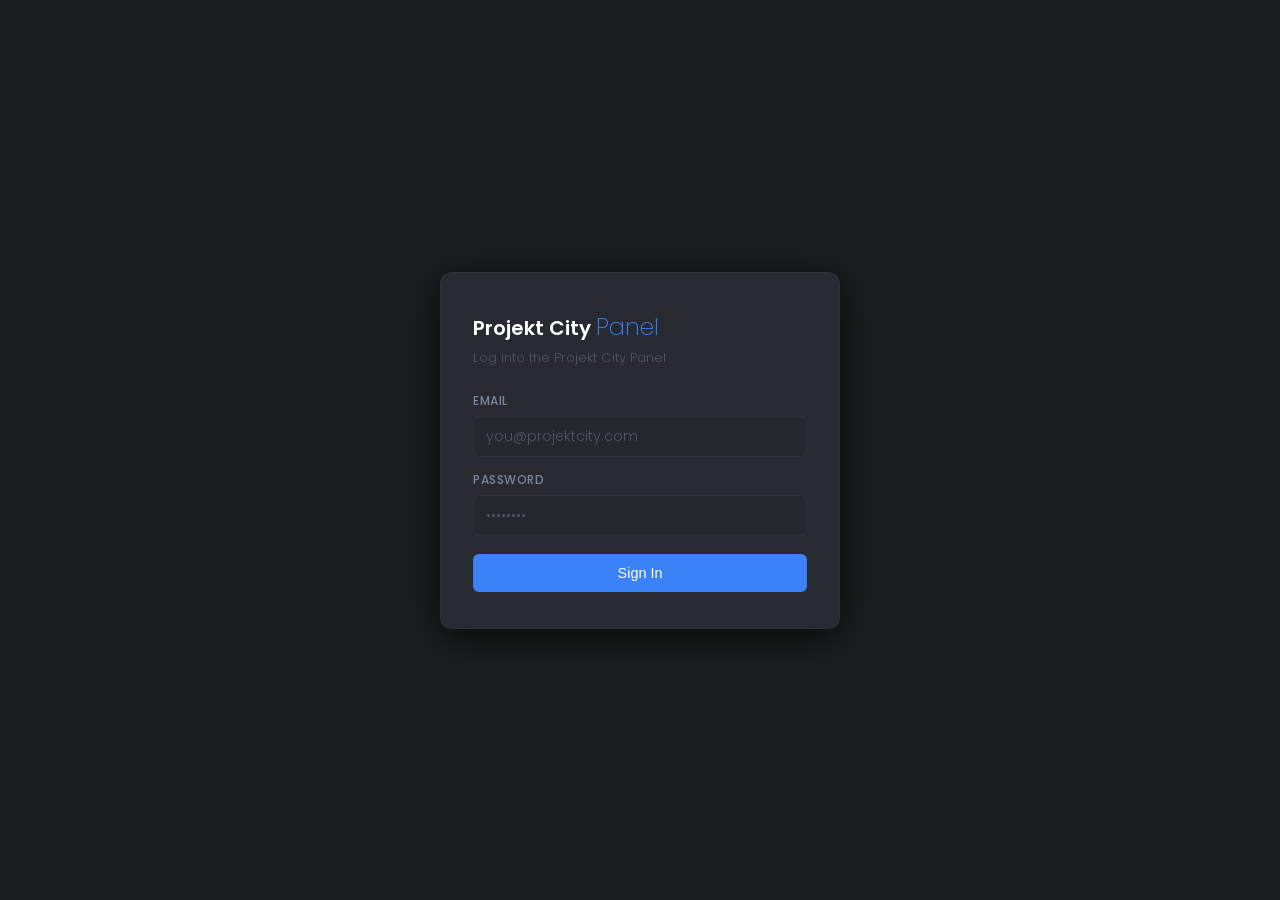
==== changelog.html @ 8066c6aa "Initial commit" ====
<!DOCTYPE html>
<html lang="en">
<head>
	<meta charset="UTF-8">
    <link rel="icon" href="https://projektcity.com/assets/images/logos/favicon-f.png">
	<meta name="viewport" content="width=device-width, initial-scale=1.0">
	<title>Changelog - Projekt City Panel</title>
	<link rel="stylesheet" href="https://fonts.googleapis.com/css2?family=Poppins:wght@100;200;300;400;500;600;700;800;900&family=Roboto&display=swap">
	<link rel="stylesheet" href="https://static.projektcity.com/fonts/font-awesome-6.7.2/css/all.css">
    <link rel="stylesheet" href="https://projektcity.com/assets/global/footer.css">
    <link rel="stylesheet" href="https://projektcity.com/assets/global/header.css">
    <link rel="stylesheet" href="assets/main.css">
    <link rel="stylesheet" href="assets/styles.css">
    <link rel="stylesheet" href="https://projektcity.com/assets/global/variables.css">
</head>
<body>
	<header></header>
	<main>
		<section style="height: 100%;">
			<div class="page-header">
                <h1>Changelog</h1>
                <p>Enter new changes below. The changes will be saved automatically. To ensure proper formatting, please use the toolbar buttons and check the output.</p>
            </div>
			<div class="cl-page">
				<div class="cl-toolbar">
					<div class="tb-group">
						<button id="tb-strong" class="tb-btn" title="Bold"><i class="fa-solid fa-bold"></i></button>
						<button id="tb-em"     class="tb-btn" title="Italic"><i class="fa-solid fa-italic"></i></button>
						<button id="tb-u"      class="tb-btn" title="Underline"><i class="fa-solid fa-underline"></i></button>
					</div>
					<div class="tb-sep"></div>
					<div class="tb-group">
						<button id="tb-h1" class="tb-btn" title="Heading 1">H1</button>
						<button id="tb-h2" class="tb-btn" title="Heading 2">H2</button>
						<button id="tb-h3" class="tb-btn" title="Heading 3">H3</button>
						<button id="tb-p"  class="tb-btn" title="Paragraph">P</button>
					</div>
					<div class="tb-sep"></div>
					<div class="tb-group">
						<button id="tb-ul" class="tb-btn" title="Unordered list"><i class="fa-solid fa-list-ul"></i></button>
						<button id="tb-ol" class="tb-btn" title="Ordered list"><i class="fa-solid fa-list-ol"></i></button>
						<button id="tb-li" class="tb-btn" title="List item">LI</button>
					</div>
					<div class="tb-sep"></div>
					<div class="tb-group">
						<button id="tb-code" class="tb-btn" title="Inline code"><i class="fa-solid fa-code"></i></button>
						<button id="tb-pre"  class="tb-btn" title="Code block"><i class="fa-solid fa-file-code"></i></button>
						<button id="tb-a"    class="tb-btn" title="Link"><i class="fa-solid fa-link"></i></button>
					</div>
					<div class="tb-sep"></div>
					<div class="tb-group">
						<button id="tb-hr"   class="tb-btn" title="Horizontal rule">HR</button>
						<button id="tb-br"   class="tb-btn" title="Line break">BR</button>
						<button id="tb-span" class="tb-btn" title="Span">span</button>
						<button id="tb-div"  class="tb-btn" title="Div">div</button>
					</div>
					<div class="tb-spacer"></div>
					<div class="tb-group" style="gap:6px;">
						<span id="cl-status" class="cl-status-text"></span>
						<button id="cl-export-btn" class="btn btn-outline btn-sm">
							<i class="fa-solid fa-file-export"></i> Export
						</button>
						<button id="cl-save-btn" class="btn btn-primary btn-sm">
							<i class="fa-solid fa-floppy-disk"></i> Save
						</button>
					</div>
				</div>
				<div class="cl-body">
					<textarea
						id="cl-editor"
						class="cl-editor"
						placeholder="Write your changelog HTML here…"
						spellcheck="false"
					></textarea>
					<div id="cl-preview" class="cl-preview loading" aria-label="Live preview" aria-live="polite"></div>
					<span class="cl-divider-label">preview</span>
				</div>

			</div>
		</section>
	</main>
	<footer></footer>
	<div id="modal-overlay" class="modal-overlay">
		<div class="modal">
			<div id="modal-title" class="modal-title"></div>
			<div id="modal-body"  class="modal-body"></div>
			<div class="modal-footer">
				<button id="modal-cancel"  class="btn btn-ghost">Cancel</button>
				<button id="modal-confirm" class="btn btn-primary">Confirm</button>
			</div>
		</div>
	</div>
	<script src="/assets/api.js"></script>
	<script src="/assets/app.js"></script>
	<script src="/assets/auth.js"></script>
	<script src="/assets/changelog.js"></script>
	<script src="/assets/footer.js"></script>
	<script src="/assets/header.js"></script>
	<script src="/assets/ui.js"></script>
</body>
</html>
---- assets/styles.css ----
:root {
	--radius-none: 2px;
	--radius-extra-small: 6px;
	--radius-small: 12px;
	--radius: 16px;
	--radius-big: 24px;
	--radius-extra-big: 32px;
	--background: #1B1D1E;
	--surface1: #191b1f;
	--surface2: #272a30;
	--surface3: #25272d;
	--surface4: #3f4141;
	--text: #FFFFFF;
	--text-lightgray: hsl(220, 14%, 55%);
	--text-gray: hsl(220, 11%, 35%);
	--text-black: #000000;
	--success: #a6e3a1;
	--border-black: #000000;
	--border-gray: rgba(255, 255, 255, 0.25);
	--border-white: #FFFFFF;
	--fill-white: #FFFFFF;
	--fill-dark: #000000;
	--transition: 0.25s ease;
	--danger: #f38ba8;
	--warning: #f9e2af;
	--info: #89dceb;
	--accent: #3b82f6;
	--accent-glow: rgba(59, 130, 246, 0.18);
	--accent-dim: #1d4ed8;
}

*,
*::before,
*::after {
	box-sizing: border-box;
	margin: 0;
	padding: 0;
}

body {
	background: var(--background);
	color: var(--text);
	font-family: 'Poppins', sans-serif;
	font-weight: 200;
	margin: 0;
}

a:link,
a:link:visited,
a:-webkit-any-link {
	color: var(--text);
	cursor: pointer;
	text-decoration: none;
}

a:link:hover,
a:-webkit-any-link:hover {
	text-decoration: underline;
}

main {
	margin-top: 111px;
	min-height: calc(100dvh - 108px - 150px);
	width: 100%;
}

section {
	margin: 0 auto;
	margin-bottom: 10px;
	margin-top: 10px;
	max-width: 1150px;
	min-width: 300px;
	padding: 1rem 10px;
	width: calc(100% - 20px);
}

h1,
h2,
h3,
h4 {
	font-weight: 300;
	margin-block-end: 0em;
	margin-block-start: 0em;
}

h1 {
	font-size: 3em;
	text-decoration: underline;
}

h2 {
	font-size: 2.5em;
}

h3 {
	font-size: 35px;
}

h4 {
	font-size: 30px;
}

a,
p,
span,
ul,
li {
	font-size: 24px;
	font-weight: 200;
	margin-block-end: 0em;
	margin-block-start: 0em;
}

ul {
	margin: 8px 0;
	padding-inline-start: 40px;
}

.small {
	font-size: 12px;
}

.no-scroll {
	overflow-y: hidden !important;
}

@keyframes floatIn {
	0% {
		opacity: 0;
		transform: translateY(20px);
	}

	100% {
		opacity: 1;
		transform: translateY(0);
	}
}

.animate-floatin {
	animation-name: floatIn;
	animation-duration: 0.5s;
	animation-fill-mode: both;
	animation-timing-function: ease-out;
}

::-webkit-scrollbar {
	width: 7.5px;
}

::-webkit-scrollbar-track {
	background: transparent;
}

::-webkit-scrollbar-thumb {
	background: #707070;
	border-radius: 4px;
}

::-webkit-scrollbar-thumb:hover {
	background: #a0a0a0;
}

@media (max-width: 768px) {

	a,
	p,
	ul,
	li {
		font-size: 18px;
	}
}
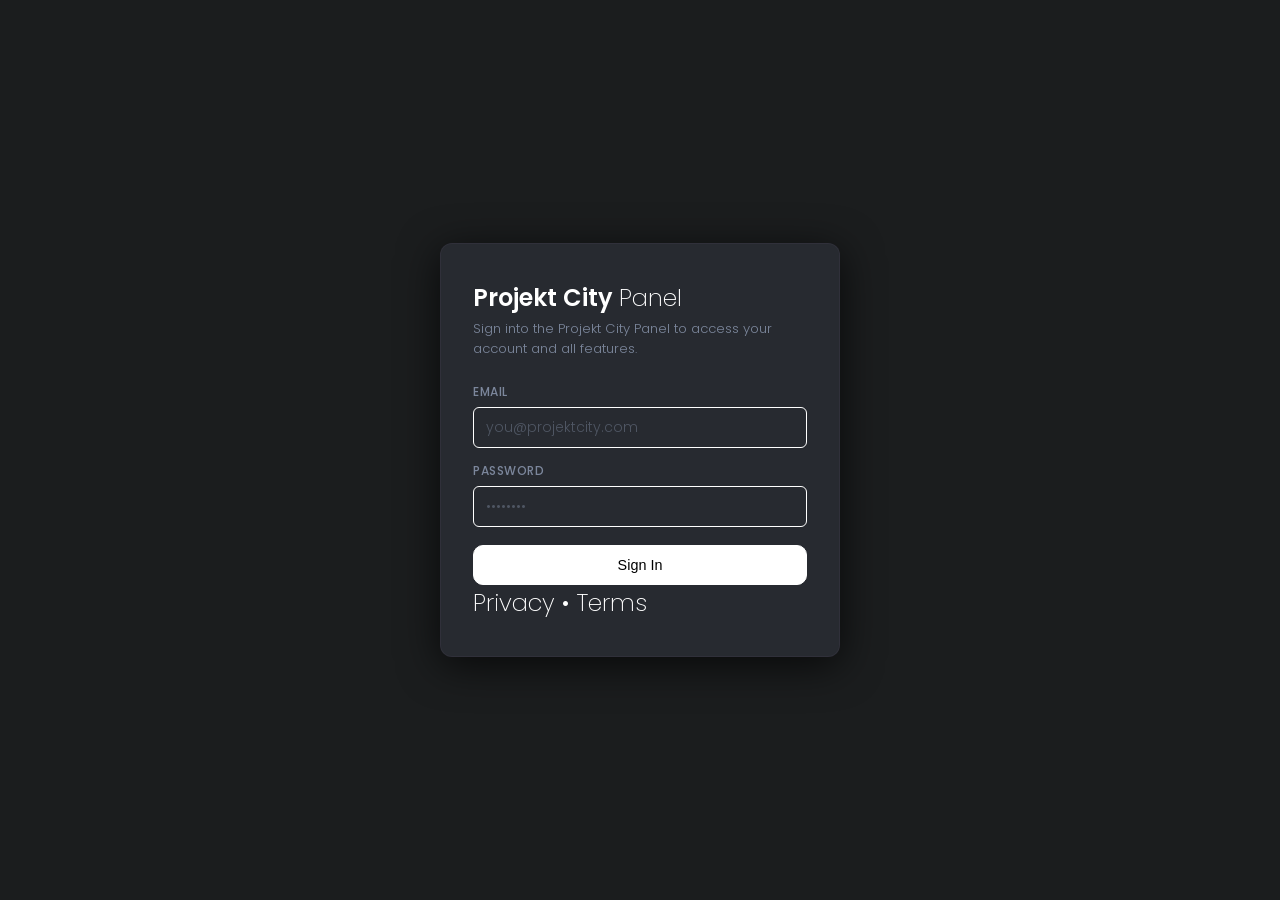
==== commit d6a50e70: "Fixed issues on mobile devices and updated design to match brand colors and styles." ====
--- a/changelog.html
+++ b/changelog.html
@@ -9,6 +9,7 @@
 	<link rel="stylesheet" href="https://static.projektcity.com/fonts/font-awesome-6.7.2/css/all.css">
     <link rel="stylesheet" href="https://projektcity.com/assets/global/footer.css">
     <link rel="stylesheet" href="https://projektcity.com/assets/global/header.css">
+    <link rel="stylesheet" href="https://projektcity.com/assets/global/styles.css">
     <link rel="stylesheet" href="assets/main.css">
     <link rel="stylesheet" href="assets/styles.css">
     <link rel="stylesheet" href="https://projektcity.com/assets/global/variables.css">
@@ -25,15 +26,15 @@
 				<div class="cl-toolbar">
 					<div class="tb-group">
 						<button id="tb-strong" class="tb-btn" title="Bold"><i class="fa-solid fa-bold"></i></button>
-						<button id="tb-em"     class="tb-btn" title="Italic"><i class="fa-solid fa-italic"></i></button>
-						<button id="tb-u"      class="tb-btn" title="Underline"><i class="fa-solid fa-underline"></i></button>
+						<button id="tb-em" class="tb-btn" title="Italic"><i class="fa-solid fa-italic"></i></button>
+						<button id="tb-u" class="tb-btn" title="Underline"><i class="fa-solid fa-underline"></i></button>
 					</div>
 					<div class="tb-sep"></div>
 					<div class="tb-group">
 						<button id="tb-h1" class="tb-btn" title="Heading 1">H1</button>
 						<button id="tb-h2" class="tb-btn" title="Heading 2">H2</button>
 						<button id="tb-h3" class="tb-btn" title="Heading 3">H3</button>
-						<button id="tb-p"  class="tb-btn" title="Paragraph">P</button>
+						<button id="tb-p" class="tb-btn" title="Paragraph">P</button>
 					</div>
 					<div class="tb-sep"></div>
 					<div class="tb-group">
@@ -44,13 +45,13 @@
 					<div class="tb-sep"></div>
 					<div class="tb-group">
 						<button id="tb-code" class="tb-btn" title="Inline code"><i class="fa-solid fa-code"></i></button>
-						<button id="tb-pre"  class="tb-btn" title="Code block"><i class="fa-solid fa-file-code"></i></button>
-						<button id="tb-a"    class="tb-btn" title="Link"><i class="fa-solid fa-link"></i></button>
+						<button id="tb-pre" class="tb-btn" title="Code block"><i class="fa-solid fa-file-code"></i></button>
+						<button id="tb-a" class="tb-btn" title="Link"><i class="fa-solid fa-link"></i></button>
 					</div>
 					<div class="tb-sep"></div>
 					<div class="tb-group">
-						<button id="tb-hr"   class="tb-btn" title="Horizontal rule">HR</button>
-						<button id="tb-br"   class="tb-btn" title="Line break">BR</button>
+						<button id="tb-hr" class="tb-btn" title="Horizontal rule">HR</button>
+						<button id="tb-br" class="tb-btn" title="Line break">BR</button>
 						<button id="tb-span" class="tb-btn" title="Span">span</button>
 						<button id="tb-div"  class="tb-btn" title="Div">div</button>
 					</div>
@@ -90,6 +91,7 @@
 			</div>
 		</div>
 	</div>
+    <script src="https://projektcity.com/assets/global/script.js"></script>
 	<script src="/assets/api.js"></script>
 	<script src="/assets/app.js"></script>
 	<script src="/assets/auth.js"></script>
--- a/assets/main.css
+++ b/assets/main.css
@@ -0,0 +1,1505 @@
+.page-header {
+	margin-bottom: 28px;
+}
+
+.page-header h1 {
+	font-size: 1.6rem;
+	font-weight: 500;
+	letter-spacing: -0.3px;
+	text-decoration: none;
+}
+
+.page-header p {
+	color: var(--text-lightgray);
+	font-size: 0.875rem;
+	font-weight: 300;
+	margin-top: 4px;
+}
+
+.header-logo {
+	min-height: 50px;
+	max-height: 50px;
+	min-width: 50px;
+	max-width: 50px;
+}
+
+.panel-name {
+	font-size: 24px;
+}
+
+.customwidth {
+	width: 25%;
+}
+
+.header-user-email {
+	font-size: 0.78rem;
+	font-weight: 300;
+	color: var(--text-lightgray);
+	max-width: 180px;
+	overflow: hidden;
+	text-overflow: ellipsis;
+	white-space: nowrap;
+}
+
+.nav-link {
+	display: inline-flex;
+	align-items: center;
+	gap: 6px;
+	font-size: 0.875rem;
+	font-weight: 400;
+	color: var(--text-lightgray);
+	padding: 6px 12px;
+	border-radius: 6px;
+	transition: var(--transition);
+	text-decoration: none;
+}
+
+.nav-link:hover {
+	color: var(--text);
+	background: var(--surface3);
+	text-decoration: none;
+}
+
+.nav-link.active {
+	color: var(--text);
+	background: var(--surface3);
+	border: 1px solid rgba(50, 51, 60, 0.8);
+}
+
+.card {
+	background: var(--surface2);
+	border: 1px solid rgba(50, 51, 60, 0.8);
+	border-radius: 12px;
+	padding: 20px;
+	transition: border-color var(--transition);
+}
+
+.card:hover {
+	border-color: var(--border-gray);
+}
+
+.card-title {
+	font-size: 0.72rem;
+	font-weight: 500;
+	text-transform: uppercase;
+	letter-spacing: 1px;
+	color: var(--text-lightgray);
+	margin-bottom: 14px;
+}
+
+.stats-grid {
+	display: grid;
+	grid-template-columns: repeat(auto-fit, minmax(200px, 1fr));
+	gap: 14px;
+	margin-bottom: 28px;
+}
+
+.stat-card {
+	background: var(--surface2);
+	border: 1px solid rgba(50, 51, 60, 0.8);
+	border-radius: 12px;
+	padding: 22px 20px;
+	position: relative;
+	overflow: hidden;
+	transition: transform var(--transition), border-color var(--transition);
+}
+
+.stat-card:hover {
+	transform: translateY(-2px);
+	border-color: var(--border-gray);
+}
+
+.stat-label {
+	font-size: 0.72rem;
+	font-weight: 500;
+	text-transform: uppercase;
+	letter-spacing: 0.8px;
+	color: var(--text-lightgray);
+	margin-bottom: 8px;
+}
+
+.stat-value {
+	font-size: 2.2rem;
+	font-weight: 600;
+	color: var(--text);
+	line-height: 1;
+	letter-spacing: -1px;
+}
+
+.stat-icon {
+	position: absolute;
+	top: 18px;
+	right: 18px;
+	font-size: 1.1rem;
+	opacity: 0.2;
+	color: var(--text);
+}
+
+.stat-card.accent .stat-value {
+	color: var(--accent);
+}
+
+.stat-card.accent .stat-icon {
+	color: var(--accent);
+	opacity: 0.4;
+}
+
+.stat-card.success .stat-value {
+	color: var(--success);
+}
+
+.stat-card.success .stat-icon {
+	color: var(--success);
+	opacity: 0.4;
+}
+
+.stat-card.warning .stat-value {
+	color: var(--warning);
+}
+
+.stat-card.warning .stat-icon {
+	color: var(--warning);
+	opacity: 0.4;
+}
+
+.activity-grid {
+	display: grid;
+	grid-template-columns: 1fr 1fr;
+	gap: 16px;
+}
+
+.activity-item {
+	display: flex;
+	align-items: center;
+	justify-content: space-between;
+	gap: 12px;
+	padding: 10px 0;
+	border-bottom: 1px solid rgba(50, 51, 60, 0.8);
+}
+
+.activity-item:last-child {
+	border-bottom: none;
+}
+
+.activity-info {
+	display: flex;
+	flex-direction: column;
+	gap: 2px;
+	min-width: 0;
+}
+
+.activity-title {
+	font-weight: 400;
+	font-size: 0.875rem;
+	color: var(--text);
+	white-space: nowrap;
+	overflow: hidden;
+	text-overflow: ellipsis;
+}
+
+.activity-meta {
+	font-size: 0.75rem;
+	color: var(--text-gray);
+	display: flex;
+	align-items: center;
+	gap: 6px;
+}
+
+.btn {
+	display: inline-flex;
+	align-items: center;
+	border: 1px solid #fff;
+    border-radius: 10px;
+    cursor: pointer;
+	gap: 6px;
+	padding: 8px 18px;
+	transition: var(--transition);
+	white-space: nowrap;
+	text-decoration: none;
+}
+
+.btn span,
+.btn a,
+.btn p {
+	font-family: 'Poppins', sans-serif;
+	font-size: 1rem;
+	font-weight: 400;
+}
+
+.btn-outline span,
+.btn-outline i,
+.btn-outline a,
+.btn-outline p {
+	font-size: 1rem;
+	color: var(--text-lightgray) !important;
+}
+
+.btn:disabled {
+	opacity: 0.45;
+	cursor: not-allowed;
+}
+
+.btn-primary {
+	background: var(--accent);
+	border: none;
+	color: #fff;
+}
+
+.btn-primary:hover {
+	background: var(--accent-dim);
+}
+
+.btn-secondary {
+	background: var(--surface2) !important;
+	color: #fff;
+}
+
+.btn-secondary:hover {
+	background: var(--surface2);
+}
+
+.btn-success {
+	background: rgba(166, 227, 161, 0.15);
+	color: var(--success);
+	border: 1px solid rgba(166, 227, 161, 0.25);
+}
+
+.btn-success:hover {
+	background: rgba(166, 227, 161, 0.25);
+}
+
+.btn-danger {
+	background: rgba(243, 139, 168, 0.15);
+	color: var(--danger);
+	border: 1px solid rgba(243, 139, 168, 0.25);
+}
+
+.btn-danger:hover {
+	background: rgba(243, 139, 168, 0.25);
+}
+
+.btn-outline {
+	background: transparent;
+	border: 1px solid rgba(50, 51, 60, 0.8);
+	color: var(--text-lightgray);
+}
+
+.btn-outline:hover {
+	border-color: var(--border-gray);
+	color: var(--text);
+}
+
+.btn-ghost {
+	background: transparent;
+	border: none;
+	color: var(--text-lightgray);
+}
+
+.btn-ghost:hover {
+	background: var(--surface3);
+	color: var(--text);
+}
+
+.btn-sm {
+	padding: 5px 12px;
+	font-size: 0.78rem;
+}
+
+.btn-sm span,
+.btn-sm i,
+.btn-sm a,
+.btn-sm p {
+	font-size: 0.78rem;
+}
+
+.icon-btn {
+	background: none;
+	border: none;
+	color: var(--text-gray);
+	cursor: pointer;
+	width: 28px;
+	height: 28px;
+	border-radius: 6px;
+	display: inline-flex;
+	align-items: center;
+	justify-content: center;
+	font-size: 0.8rem;
+	transition: var(--transition);
+}
+
+.icon-btn:hover {
+	background: var(--surface3);
+	color: var(--accent);
+}
+
+.icon-btn.danger:hover {
+	color: var(--danger);
+}
+
+.badge {
+	display: inline-flex;
+	align-items: center;
+	gap: 4px;
+	padding: 2px 8px;
+	border-radius: 100px;
+	font-size: 0.7rem;
+	font-weight: 500;
+	letter-spacing: 0.3px;
+	white-space: nowrap;
+}
+
+.badge-success {
+	background: rgba(166, 227, 161, 0.12);
+	color: var(--success);
+}
+
+.badge-danger {
+	background: rgba(243, 139, 168, 0.12);
+	color: var(--danger);
+}
+
+.badge-warning {
+	background: rgba(249, 226, 175, 0.12);
+	color: var(--warning);
+}
+
+.badge-info {
+	background: rgba(137, 220, 235, 0.12);
+	color: var(--info);
+}
+
+.badge-muted {
+	background: rgba(100, 116, 139, 0.12);
+	color: var(--text-gray);
+}
+
+.form-group {
+	margin-bottom: 14px;
+}
+
+.form-row {
+	display: grid;
+	grid-template-columns: 1fr 1fr;
+	gap: 12px;
+}
+
+.form-label {
+	display: block;
+	font-size: 0.75rem;
+	font-weight: 500;
+	color: var(--text-lightgray);
+	margin-bottom: 6px;
+	text-transform: uppercase;
+	letter-spacing: 0.5px;
+}
+
+.req {
+	color: var(--danger);
+}
+
+.form-input {
+	width: 100%;
+	border-radius: 6px;
+	font-family: 'Poppins', sans-serif;
+	font-weight: 300;
+	font-size: 0.875rem;
+	padding: 9px 12px;
+	transition: border-color var(--transition), box-shadow var(--transition);
+	outline: none;
+}
+
+
+.form-input {
+	background: transparent;
+	border: 1px solid var(--fill-white);
+	color: var(--text-lightgray);
+}
+
+.form-input:focus {
+	border-color: var(--fill-white);
+	
+	box-shadow: 0 0 0px 3px rgba(152, 152, 152, 0.18);;
+}
+
+.form-input::placeholder {
+	color: var(--text-gray);
+}
+
+.form-textarea {
+	resize: vertical;
+	min-height: 88px;
+}
+
+.form-select {
+	cursor: pointer;
+}
+
+.form-select option {
+	background: var(--surface3);
+	color: var(--text);
+}
+
+.modal-overlay {
+	position: fixed;
+	inset: 0;
+	background: rgba(0, 0, 0, 0.65);
+	backdrop-filter: blur(6px);
+	z-index: 200000;
+	display: flex;
+	align-items: center;
+	justify-content: center;
+	padding: 20px;
+	opacity: 0;
+	pointer-events: none;
+	transition: opacity 0.2s ease;
+}
+
+.modal-overlay.active {
+	opacity: 1;
+	pointer-events: all;
+}
+
+.modal {
+	background: var(--surface2);
+	border: 1px solid rgba(50, 51, 60, 0.8);
+	border-radius: 12px;
+	padding: 24px;
+	width: 100%;
+	max-width: 480px;
+	transform: translateY(10px) scale(0.98);
+	transition: transform 0.2s ease;
+	box-shadow: 0 8px 40px rgba(0, 0, 0, 0.7);
+}
+
+.modal-overlay.active .modal {
+	transform: translateY(0) scale(1);
+}
+
+.modal-title {
+	font-size: 1.05rem;
+	font-weight: 500;
+	color: var(--text);
+	margin-bottom: 14px;
+}
+
+.modal-body {
+	color: var(--text-lightgray);
+	font-weight: 300;
+	margin-bottom: 18px;
+}
+
+.modal-body p {
+	font-size: 0.875rem;
+	margin-bottom: 8px;
+}
+
+.modal-footer {
+	display: flex;
+	gap: 8px;
+	justify-content: flex-end;
+}
+
+#toast-container {
+	position: fixed;
+	top: 20px;
+	right: 20px;
+	z-index: 999999;
+	display: flex;
+	flex-direction: column;
+	gap: 8px;
+}
+
+.toast {
+	display: flex;
+	align-items: center;
+	gap: 10px;
+	padding: 11px 16px;
+	background: var(--surface2);
+	border: 1px solid rgba(50, 51, 60, 0.8);
+	border-radius: 8px;
+	font-size: 0.85rem;
+	font-weight: 400;
+	color: var(--text);
+	box-shadow: 0 4px 24px rgba(0, 0, 0, 0.5);
+	max-width: 320px;
+	transform: translateX(110%);
+	transition: transform 0.3s cubic-bezier(0.34, 1.56, 0.64, 1);
+}
+
+.toast.show {
+	transform: translateX(0);
+}
+
+.toast-icon {
+	font-size: 0.85rem;
+}
+
+.toast-success {
+	border-left: 3px solid var(--success);
+}
+
+.toast-success .toast-icon {
+	color: var(--success);
+}
+
+.toast-error {
+	border-left: 3px solid var(--danger);
+}
+
+.toast-error .toast-icon {
+	color: var(--danger);
+}
+
+.toast-warning {
+	border-left: 3px solid var(--warning);
+}
+
+.toast-warning .toast-icon {
+	color: var(--warning);
+}
+
+.toast-info {
+	border-left: 3px solid var(--accent);
+}
+
+.toast-info .toast-icon {
+	color: var(--accent);
+}
+
+.toast span {
+	font-size: 1rem;
+}
+
+.empty-state {
+	text-align: center;
+	color: var(--text-gray);
+	font-size: 0.85rem;
+	padding: 20px 0;
+	font-weight: 300;
+}
+
+.muted {
+	color: var(--text-gray);
+}
+
+.loading-pulse {
+	color: var(--text-gray);
+	font-size: 0.85rem;
+	padding: 20px 0;
+	text-align: center;
+	animation: fade-pulse 1.4s ease-in-out infinite;
+}
+
+@keyframes fade-pulse {
+
+	0%,
+	100% {
+		opacity: 1;
+	}
+
+	50% {
+		opacity: 0.4;
+	}
+}
+
+.error-state {
+	text-align: center;
+	padding: 28px 16px;
+	color: var(--text-lightgray);
+}
+
+.error-icon {
+	font-size: 1.8rem;
+	margin-bottom: 10px;
+	color: var(--warning);
+}
+
+.login-page {
+	min-height: 100vh;
+	display: flex;
+	align-items: center;
+	justify-content: center;
+	padding: 24px;
+	background: var(--background);
+}
+
+.login-card {
+	background: var(--surface2);
+	border: 1px solid rgba(50, 51, 60, 0.8);
+	border-radius: 12px;
+	padding: 36px 32px;
+	width: 100%;
+	max-width: 400px;
+	box-shadow: 0 8px 40px rgba(0, 0, 0, 0.7);
+	animation: card-in 0.35s cubic-bezier(0.34, 1.4, 0.64, 1);
+}
+
+@keyframes card-in {
+	from {
+		opacity: 0;
+		transform: translateY(16px) scale(0.97);
+	}
+
+	to {
+		opacity: 1;
+		transform: none;
+	}
+}
+
+.login-logo {
+	font-size: 24px;
+	font-weight: 600;
+	color: var(--text);
+	margin-bottom: 4px;
+}
+
+.login-subtitle {
+	color: var(--text-lightgray);
+	font-size: 0.82rem;
+	font-weight: 300;
+	margin-bottom: 24px;
+}
+
+.login-error {
+	background: rgba(243, 139, 168, 0.1);
+	border: 1px solid rgba(243, 139, 168, 0.3);
+	color: var(--danger);
+	border-radius: 6px;
+	padding: 9px 12px;
+	font-size: 0.82rem;
+	margin-bottom: 14px;
+	display: none;
+}
+
+.login-error.show {
+	display: block;
+	animation: fade-in 0.2s ease;
+}
+
+@keyframes fade-in {
+	from {
+		opacity: 0;
+		transform: translateY(-4px);
+	}
+
+	to {
+		opacity: 1;
+		transform: none;
+	}
+}
+
+.login-btn {
+	background-color: var(--fill-white);
+	width: 100%;
+	justify-content: center;
+	padding: 11px;
+	font-size: 0.9rem;
+	margin-top: 4px;
+}
+
+.tasks-toolbar {
+	display: flex;
+	align-items: center;
+	justify-content: space-between;
+	gap: 14px;
+	margin-bottom: 18px;
+	flex-wrap: wrap;
+}
+
+#version-tabs {
+	display: flex;
+	gap: 6px;
+	flex-wrap: wrap;
+}
+
+.tab-btn {
+	font-size: 0.78rem;
+	font-weight: 400;
+	padding: 5px 14px;
+	border-radius: 100px;
+	border: 1px solid rgba(50, 51, 60, 0.8);
+	background: transparent;
+	color: var(--text-gray);
+	cursor: pointer;
+	transition: var(--transition);
+	font-family: 'Poppins', sans-serif;
+}
+
+.tab-btn:hover {
+	border-color: var(--border-gray);
+	color: var(--text-lightgray);
+}
+
+.tab-btn.active {
+	border-color: var(--accent);
+	background: var(--accent-glow);
+	color: var(--accent);
+}
+
+.kanban-board {
+	display: grid;
+	grid-template-columns: repeat(3, 1fr);
+	gap: 14px;
+	align-items: start;
+}
+
+.kanban-col {
+	background: var(--surface2);
+	border: 1px solid rgba(50, 51, 60, 0.8);
+	border-radius: 12px;
+	padding: 14px;
+	min-height: 180px;
+	transition: border-color var(--transition);
+}
+
+.kanban-col.drag-over {
+	border-color: var(--accent);
+}
+
+.col-header {
+	display: flex;
+	align-items: center;
+	gap: 8px;
+	margin-bottom: 12px;
+	padding-bottom: 10px;
+	border-bottom: 1px solid rgba(50, 51, 60, 0.8);
+}
+
+.col-title {
+	font-size: 0.78rem;
+	font-weight: 500;
+	text-transform: uppercase;
+	letter-spacing: 0.5px;
+	flex: 1;
+}
+
+.col-count {
+	font-size: 0.72rem;
+	background: var(--surface3);
+	color: var(--text-gray);
+	padding: 1px 7px;
+	border-radius: 100px;
+}
+
+.col-todo .col-title {
+	color: var(--text-lightgray);
+}
+
+.col-doing .col-title {
+	color: var(--info);
+}
+
+.col-done .col-title {
+	color: var(--success);
+}
+
+.task-list {
+	display: flex;
+	flex-direction: column;
+	gap: 8px;
+	min-height: 48px;
+}
+
+.empty-col {
+	text-align: center;
+	color: var(--text-gray);
+	font-size: 0.78rem;
+	padding: 16px 0;
+	border: 2px dashed rgba(50, 51, 60, 0.8);
+	border-radius: 6px;
+}
+
+.task-card {
+	background: var(--surface3);
+	border: 1px solid rgba(50, 51, 60, 0.8);
+	border-radius: 8px;
+	padding: 12px;
+	cursor: grab;
+	transition: transform var(--transition), border-color var(--transition), box-shadow var(--transition);
+	animation: task-in 0.2s ease;
+}
+
+@keyframes task-in {
+	from {
+		opacity: 0;
+		transform: translateY(5px);
+	}
+
+	to {
+		opacity: 1;
+		transform: none;
+	}
+}
+
+.task-card:hover {
+	border-color: var(--border-gray);
+	box-shadow: 0 3px 14px rgba(0, 0, 0, 0.35);
+	transform: translateY(-1px);
+}
+
+.task-card.dragging {
+	opacity: 0.45;
+	transform: scale(0.97);
+	cursor: grabbing;
+}
+
+.task-card-top {
+	display: flex;
+	align-items: center;
+	justify-content: space-between;
+	margin-bottom: 7px;
+}
+
+.task-version {
+	font-size: 0.68rem;
+	font-weight: 500;
+	color: var(--accent);
+	background: var(--accent-glow);
+	padding: 2px 7px;
+	border-radius: 4px;
+}
+
+.task-title {
+	font-weight: 400;
+	font-size: 0.875rem;
+	color: var(--text);
+	margin-bottom: 3px;
+	line-height: 1.4;
+}
+
+.task-desc {
+	font-size: 0.78rem;
+	color: var(--text-gray);
+	margin-bottom: 8px;
+	display: -webkit-box;
+	-webkit-line-clamp: 2;
+	-webkit-box-orient: vertical;
+	overflow: hidden;
+}
+
+.task-card-bottom {
+	display: flex;
+	align-items: center;
+	justify-content: space-between;
+	margin-top: 8px;
+}
+
+.task-date {
+	font-size: 0.68rem;
+	color: var(--text-gray);
+}
+
+.task-actions {
+	display: flex;
+	gap: 4px;
+	opacity: 0;
+	transition: opacity var(--transition);
+}
+
+.task-card:hover .task-actions {
+	opacity: 1;
+}
+
+.inbox-toolbar {
+	display: flex;
+	align-items: center;
+	justify-content: space-between;
+	gap: 14px;
+	margin-bottom: 20px;
+	flex-wrap: wrap;
+}
+
+.inbox-stats {
+	display: flex;
+	gap: 14px;
+	flex-wrap: wrap;
+}
+
+.inbox-stat {
+	display: flex;
+	align-items: center;
+	gap: 5px;
+	font-size: 0.8rem;
+	color: var(--text-gray);
+}
+
+.inbox-stat strong {
+	color: var(--text);
+	font-weight: 500;
+}
+
+.inbox-controls {
+	display: flex;
+	align-items: center;
+	gap: 10px;
+}
+
+.toggle-label {
+	display: flex;
+	align-items: center;
+	gap: 7px;
+	font-size: 0.8rem;
+	color: var(--text-lightgray);
+	cursor: pointer;
+	user-select: none;
+}
+
+.toggle-label input[type="checkbox"] {
+	accent-color: var(--accent);
+	width: 14px;
+	height: 14px;
+	cursor: pointer;
+}
+
+#inbox-list {
+	display: flex;
+	flex-direction: column;
+	gap: 10px;
+}
+
+.inbox-card {
+	background: var(--surface2);
+	border: 1px solid rgba(50, 51, 60, 0.8);
+	border-radius: 12px;
+	padding: 18px 20px;
+	transition: border-color var(--transition);
+	animation: task-in 0.2s ease;
+}
+
+.inbox-card:hover {
+	border-color: var(--border-gray);
+}
+
+.inbox-card.is-done {
+	opacity: 0.5;
+}
+
+.inbox-card-header {
+	display: flex;
+	align-items: center;
+	gap: 10px;
+	margin-bottom: 12px;
+	flex-wrap: wrap;
+}
+
+.inbox-type {
+	font-size: 0.72rem;
+	font-weight: 500;
+	background: var(--surface3);
+	color: var(--accent);
+	border: 1px solid rgba(50, 51, 60, 0.8);
+	padding: 2px 9px;
+	border-radius: 4px;
+	text-transform: lowercase;
+}
+
+.inbox-ts {
+	font-size: 0.72rem;
+	color: var(--text-gray);
+	flex: 1;
+}
+
+.inbox-fields {
+	display: flex;
+	flex-direction: column;
+	gap: 5px;
+	margin-bottom: 14px;
+	padding: 10px 12px;
+	background: var(--surface3);
+	border-radius: 6px;
+}
+
+.field-row {
+	display: flex;
+	gap: 10px;
+	align-items: baseline;
+	font-size: 0.82rem;
+}
+
+.field-key {
+	font-weight: 500;
+	color: var(--text-lightgray);
+	min-width: 100px;
+	font-size: 1em;
+	text-transform: uppercase;
+	letter-spacing: 0.3px;
+	flex-shrink: 0;
+}
+
+.field-val {
+	font-size: 1em;
+	color: var(--text-lightgray);
+	font-weight: 300;
+}
+
+.field-empty {
+	color: var(--text-lightgray);
+	font-size: 0.78rem;
+}
+
+.inbox-actions {
+	display: flex;
+	gap: 7px;
+	flex-wrap: wrap;
+}
+
+.cl-page {
+	display: flex;
+	flex-direction: column;
+	background: var(--background);
+	overflow: hidden;
+	height: 100%;
+}
+
+.cl-toolbar {
+	display: flex;
+	align-items: center;
+	gap: 4px;
+	padding: 8px 14px;
+	background: var(--surface2);
+	border-bottom: 1px solid rgba(50, 51, 60, 0.8);
+	flex-shrink: 0;
+	flex-wrap: wrap;
+	min-height: 52px;
+}
+
+.tb-group {
+	display: flex;
+	align-items: center;
+	gap: 2px;
+}
+
+.tb-sep {
+	width: 1px;
+	height: 24px;
+	background: rgba(50, 51, 60, 0.8);
+	margin: 0 6px;
+	flex-shrink: 0;
+}
+
+.tb-spacer {
+	flex: 1;
+}
+
+.tb-btn {
+	background: none;
+	border: none;
+	border-radius: 5px;
+	color: var(--text-lightgray);
+	cursor: pointer;
+	font-family: 'Poppins', sans-serif;
+	font-size: 0.78rem;
+	font-weight: 500;
+	height: 30px;
+	min-width: 30px;
+	padding: 0 8px;
+	display: inline-flex;
+	align-items: center;
+	justify-content: center;
+	transition: var(--transition);
+}
+
+.tb-btn:hover {
+	background: var(--surface3);
+	color: var(--text);
+}
+
+.tb-btn:active {
+	background: var(--surface4);
+}
+
+.cl-editor {
+	flex: 1;
+	resize: none;
+	border: none;
+	outline: none;
+	background: var(--surface1);
+	color: var(--text);
+	font-family: 'Courier New', 'Consolas', monospace;
+	font-size: 0.9rem;
+	line-height: 1.8;
+	padding: 24px 32px;
+	width: 100%;
+	tab-size: 4;
+	min-height: calc(70vh);
+}
+
+.cl-editor::placeholder {
+	color: var(--text-gray);
+}
+
+.cl-status-text {
+	font-size: 0.78rem;
+	font-weight: 300;
+	color: var(--text-gray);
+	padding: 0 8px;
+}
+
+.cl-status-text[data-state="success"] {
+	color: var(--success);
+}
+
+.cl-status-text[data-state="error"] {
+	color: var(--danger);
+}
+
+main {
+	display: flex;
+	flex-direction: column;
+}
+
+main>section {
+	flex: 1;
+	display: flex;
+	flex-direction: column;
+	padding-bottom: 0;
+}
+
+.cl-page {
+	display: flex;
+	flex-direction: column;
+	flex: 1;
+	gap: 0;
+}
+
+.cl-toolbar {
+	display: flex;
+	align-items: center;
+	gap: 4px;
+	flex-wrap: wrap;
+	padding: 8px 10px;
+	background: var(--surface2);
+	border: 1px solid var(--border-gray);
+	border-bottom: none;
+	border-radius: var(--radius-extra-small) var(--radius-extra-small) 0 0;
+}
+
+.tb-group {
+	display: flex;
+	align-items: center;
+	gap: 2px;
+}
+
+.tb-btn {
+	background: none;
+	border: 1px solid transparent;
+	border-radius: 4px;
+	color: var(--text-lightgray);
+	cursor: pointer;
+	font-family: 'Poppins', sans-serif;
+	font-size: 0.78rem;
+	font-weight: 500;
+	height: 28px;
+	min-width: 28px;
+	padding: 0 6px;
+	transition: var(--transition);
+	display: inline-flex;
+	align-items: center;
+	justify-content: center;
+}
+
+.tb-btn:hover {
+	background: var(--surface3);
+	border-color: var(--border-gray);
+	color: var(--text);
+}
+
+.tb-btn.active {
+	background: var(--accent-glow);
+	border-color: var(--accent);
+	color: var(--accent);
+}
+
+.tb-sep {
+	width: 1px;
+	height: 20px;
+	background: var(--border-gray);
+	margin: 0 4px;
+	flex-shrink: 0;
+}
+
+.tb-spacer {
+	flex: 1;
+}
+
+.cl-status-text {
+	font-size: 0.72rem;
+	color: var(--text-gray);
+	margin-right: 4px;
+}
+
+.cl-body {
+	display: grid;
+	grid-template-columns: 1fr 1fr;
+	position: relative;
+	height: calc(100dvh - 111px - 60px - 2rem);
+	min-height: 300px;
+}
+
+.cl-editor {
+	width: 100%;
+	height: 100%;
+	background: var(--surface3);
+	border: 1px solid var(--border-gray);
+	border-right: none;
+	border-radius: 0 0 0 var(--radius-extra-small);
+	color: var(--text);
+	font-family: 'Courier New', monospace;
+	font-size: 0.82rem;
+	font-weight: 400;
+	line-height: 1.7;
+	outline: none;
+	padding: 14px 16px;
+	resize: none;
+	transition: border-color var(--transition);
+}
+
+.cl-editor:focus {
+	border-color: var(--accent);
+	box-shadow: inset 3px 0 0 var(--accent);
+}
+
+.cl-editor::placeholder {
+	color: var(--text-gray);
+}
+
+.cl-preview {
+	background: var(--surface2);
+	border: 1px solid var(--border-gray);
+	border-radius: 0 0 var(--radius-extra-small) 0;
+	overflow-y: auto;
+	padding: 14px 18px;
+	font-family: 'Poppins', sans-serif;
+	font-size: 0.875rem;
+	font-weight: 300;
+	color: var(--text);
+	line-height: 1.8;
+}
+
+.cl-preview.is-empty::after {
+	content: 'Preview will appear here…';
+	color: var(--text-gray);
+	font-size: 0.8rem;
+	display: block;
+}
+
+.cl-preview.loading::after {
+	content: 'Loading…';
+	color: var(--text-gray);
+	font-size: 0.8rem;
+	display: block;
+	animation: fade-pulse 1.4s ease-in-out infinite;
+}
+
+@keyframes fade-pulse {
+
+	0%,
+	100% {
+		opacity: 1
+	}
+
+	50% {
+		opacity: 0.4
+	}
+}
+
+.cl-divider-label {
+	position: absolute;
+	top: 50%;
+	left: 50%;
+	transform: translate(-50%, -50%);
+	background: var(--surface2);
+	border: 1px solid var(--border-gray);
+	border-radius: 100px;
+	color: var(--text-gray);
+	font-size: 0.65rem;
+	font-weight: 500;
+	letter-spacing: 0.5px;
+	padding: 2px 8px;
+	text-transform: uppercase;
+	pointer-events: none;
+	z-index: 2;
+	user-select: none;
+}
+
+.cl-preview h1,
+.cl-preview h2,
+.cl-preview h3 {
+	font-weight: 500;
+	margin: 12px 0 6px;
+	text-decoration: none;
+}
+
+.cl-preview h1 {
+	font-size: 1.4rem;
+}
+
+.cl-preview h2 {
+	font-size: 1.15rem;
+}
+
+.cl-preview h3 {
+	font-size: 1rem;
+}
+
+.cl-preview p {
+	margin: 6px 0;
+}
+
+.cl-preview strong {
+	color: var(--text);
+	font-weight: 600;
+}
+
+.cl-preview em {
+	font-style: italic;
+	color: var(--text-lightgray);
+}
+
+.cl-preview u {
+	text-decoration: underline;
+}
+
+.cl-preview a {
+	color: var(--accent);
+	text-decoration: underline;
+	font-size: inherit;
+}
+
+.cl-preview code {
+	font-family: 'Courier New', monospace;
+	background: var(--surface3);
+	padding: 1px 6px;
+	border-radius: 3px;
+	font-size: 0.8em;
+}
+
+.cl-preview pre {
+	background: var(--surface3);
+	border: 1px solid var(--border-gray);
+	border-radius: var(--radius-extra-small);
+	padding: 10px 14px;
+	margin: 8px 0;
+	overflow-x: auto;
+	font-size: 0.8rem;
+}
+
+.cl-preview ul,
+.cl-preview ol {
+	padding-left: 22px;
+	margin: 6px 0;
+}
+
+.cl-preview li {
+	font-size: 0.875rem;
+	margin: 2px 0;
+	line-height: 1.3;
+}
+
+.cl-preview hr {
+	border: none;
+	border-top: 1px solid var(--border-gray);
+	margin: 12px 0;
+}
+
+.cl-preview span {
+	font-size: inherit;
+}
+
+@media (max-width: 1080px) {
+	.panel-name, .panel-name span {
+		font-size: 15px;
+	}
+}
+
+@media (max-width: 798px) {
+	.hideonmobile {
+		width: 0px !important;
+	}
+
+	.customwidth {
+		width: 50%;
+	}
+
+	.panel-name, .panel-name span {
+		font-size: 22px;
+	}
+
+	.cl-body {
+		grid-template-columns: 1fr;
+		height: auto;
+	}
+
+	.cl-editor {
+		border-right: 1px solid var(--border-gray);
+		border-bottom: none;
+		border-radius: 0;
+		min-height: 220px;
+		height: 220px;
+		resize: vertical;
+	}
+
+	.cl-preview {
+		border-top: 1px dashed var(--border-gray);
+		border-radius: 0 0 var(--radius-extra-small) var(--radius-extra-small);
+		min-height: 180px;
+	}
+
+	.cl-divider-label {
+		display: none;
+	}
+
+	.activity-grid {
+		grid-template-columns: 1fr;
+	}
+
+	.kanban-board {
+		grid-template-columns: 1fr;
+	}
+
+	.form-row {
+		grid-template-columns: 1fr;
+	}
+
+	.tasks-toolbar {
+		flex-direction: column;
+		align-items: flex-start;
+	}
+
+	.inbox-toolbar {
+		flex-direction: column;
+		align-items: flex-start;
+	}
+
+	.stats-grid {
+		grid-template-columns: 1fr 1fr;
+		gap: 10px;
+	}
+
+	.cl-page {
+		top: 100px;
+	}
+
+	.cl-editor {
+		padding: 16px;
+		font-size: 0.82rem;
+	}
+
+	.tb-sep {
+		display: none;
+	}
+    
+	.task-actions {
+		opacity: 1;
+	}
+}
+
+@media (max-width: 480px) {
+	.task-actions {
+		opacity: 1;
+	}
+
+	.stats-grid {
+		grid-template-columns: 1fr;
+	}
+}
